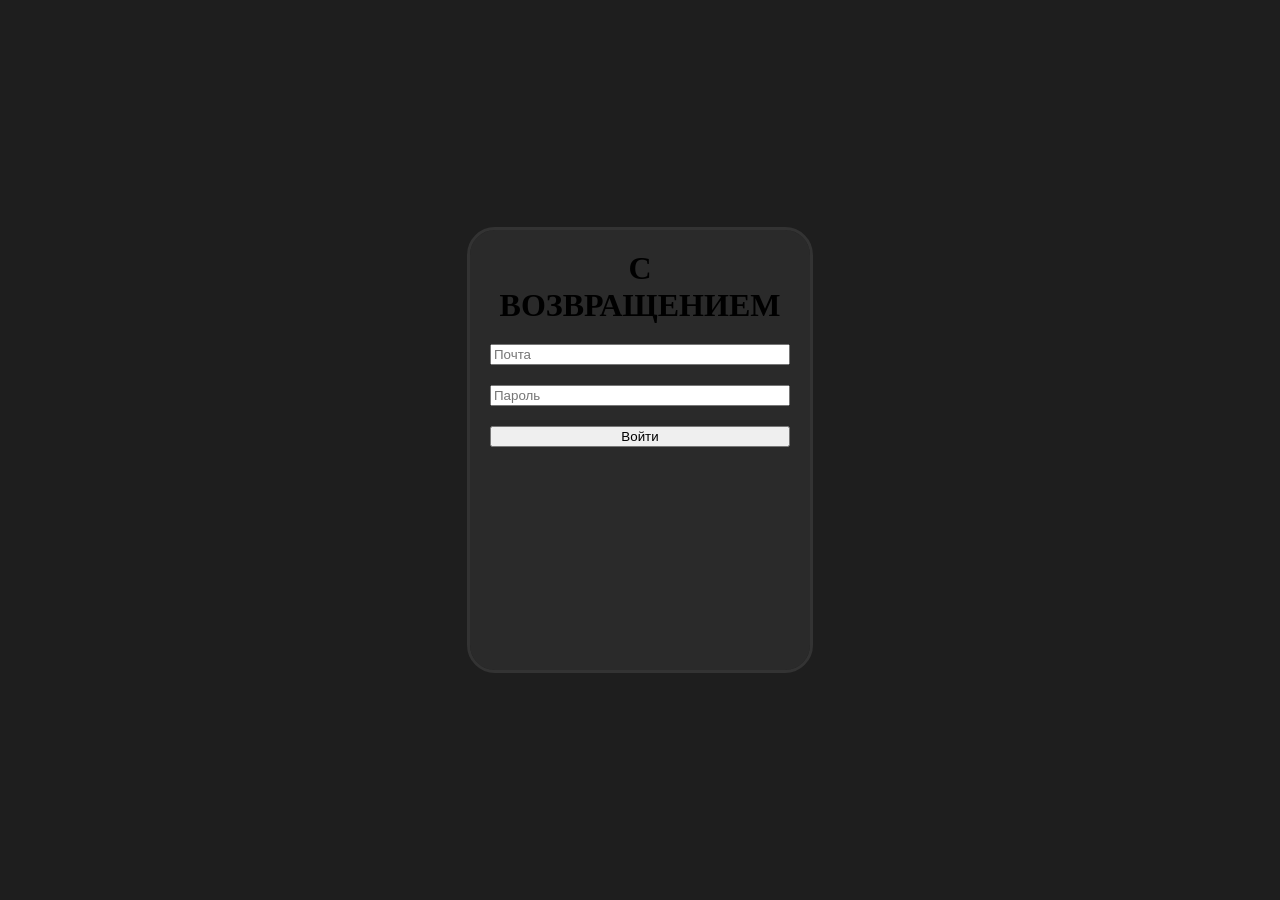
==== login.html @ 11e98ef8 "Начал делать меню логина (заново, но с дизайном из фигмы)" ====
<!DOCTYPE html>
<html lang="en">
<head>
  <meta charset="UTF-8">
  <meta name="viewport" content="width=device-width, initial-scale=1.0">
  <meta name="darkreader-lock">
  <title>Nolejje</title>
  <link href="login.css" rel="stylesheet">
</head>
<body>
  <div class="root">
    <div class="login_window">
      <h1 class="login_h1">С ВОЗВРАЩЕНИЕМ</h1>
      <input class="login_input" type="email" placeholder="Почта">
      <input class="login_input" type="password" placeholder="Пароль">
      <button>Войти</button>
    </div>
  </div>
</body>
<script src="login.js"></script>
</html>
---- login.css ----
body {
  display: flex;
  background-color: #1e1e1e;
  flex-direction: column;
  min-height: 100vh;
  margin: 0;
}

.root {
  flex: 1;
  display: flex;
  justify-content: center;
  align-items: center;
}

.login_window {
  display: flex;
  flex-direction: column;
  background-color: #2a2a2a;
  width: 300px;
  height: 400px;
  padding: 20px;
  outline: 3px solid #333333;
  border-radius: 25px;
}

.login_h1 {
  display: flex;
  margin: 0 0 20px 0;
  text-align: center;
  align-items: flex-start;
}

.login_input {
  display: flex;
  align-items: center;
  margin: 0 0 20px 0;
}
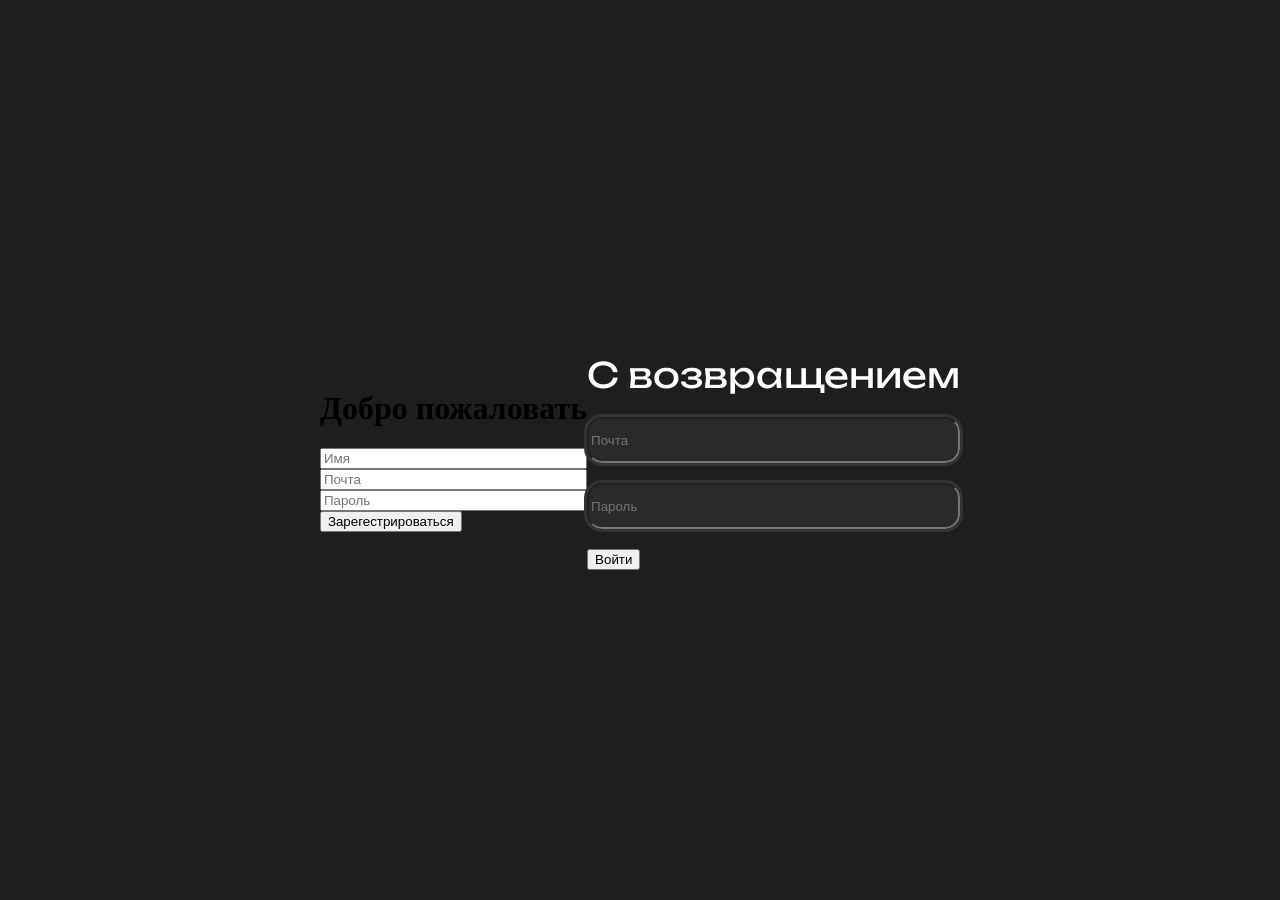
==== commit 155e663c: "Продолжаю делать страницу логина/регистрации попутно вспоминая основы html и css" ====
--- a/login.html
+++ b/login.html
@@ -6,13 +6,25 @@
   <meta name="darkreader-lock">
   <title>Nolejje</title>
   <link href="login.css" rel="stylesheet">
+  <link href="https://fonts.googleapis.com/css2?family=Unbounded:wght@400;500;700&display=swap" rel="stylesheet">  <!шрифт unbounded--!>
 </head>
 <body>
   <div class="root">
-    <div class="login_window">
-      <h1 class="login_h1">С ВОЗВРАЩЕНИЕМ</h1>
-      <input class="login_input" type="email" placeholder="Почта">
-      <input class="login_input" type="password" placeholder="Пароль">
+    <div id="register_window">
+      <h1 class="register_h1">Добро пожаловать</h1>
+      <div class="inputs">
+        <input class="register_input" type="text" placeholder="Имя">
+        <input class="register_input" type="email" placeholder="Почта">
+        <input class="register_input" type="password" placeholder="Пароль">
+      </div>
+      <button>Зарегестрироваться</button>
+    </div>
+    <div id="login_window">
+      <h1 class="login_h1">С возвращением</h1>
+      <div class="inputs">
+        <input class="login_input" type="email" placeholder="Почта">
+        <input class="login_input" type="password" placeholder="Пароль">
+      </div>
       <button>Войти</button>
     </div>
   </div>
--- a/login.css
+++ b/login.css
@@ -17,22 +17,34 @@
   display: flex;
   flex-direction: column;
   background-color: #2a2a2a;
-  width: 300px;
-  height: 400px;
-  padding: 20px;
+  width: 500px;
+  height: 600px;
+  padding: 0 20px 0 20px;
   outline: 3px solid #333333;
   border-radius: 25px;
 }
 
 .login_h1 {
-  display: flex;
-  margin: 0 0 20px 0;
+  font-family: 'Unbounded';
+  font-size: 35px;
+  font-weight: 400;
+  color: #ffffff;
+  margin-bottom: 20px;
   text-align: center;
-  align-items: flex-start;
 }
 
+.inputs {
+  display: flex;
+  flex-direction: column;
+  margin-top: 20px;
+}
+
+
 .login_input {
-  display: flex;
-  align-items: center;
-  margin: 0 0 20px 0;
+  margin-bottom: 20px;
+  outline: 3px solid #333333;
+  color: #ffffff;
+  background-color: #2a2a2a;
+  border-radius: 15px;
+  height: 40px;
 }
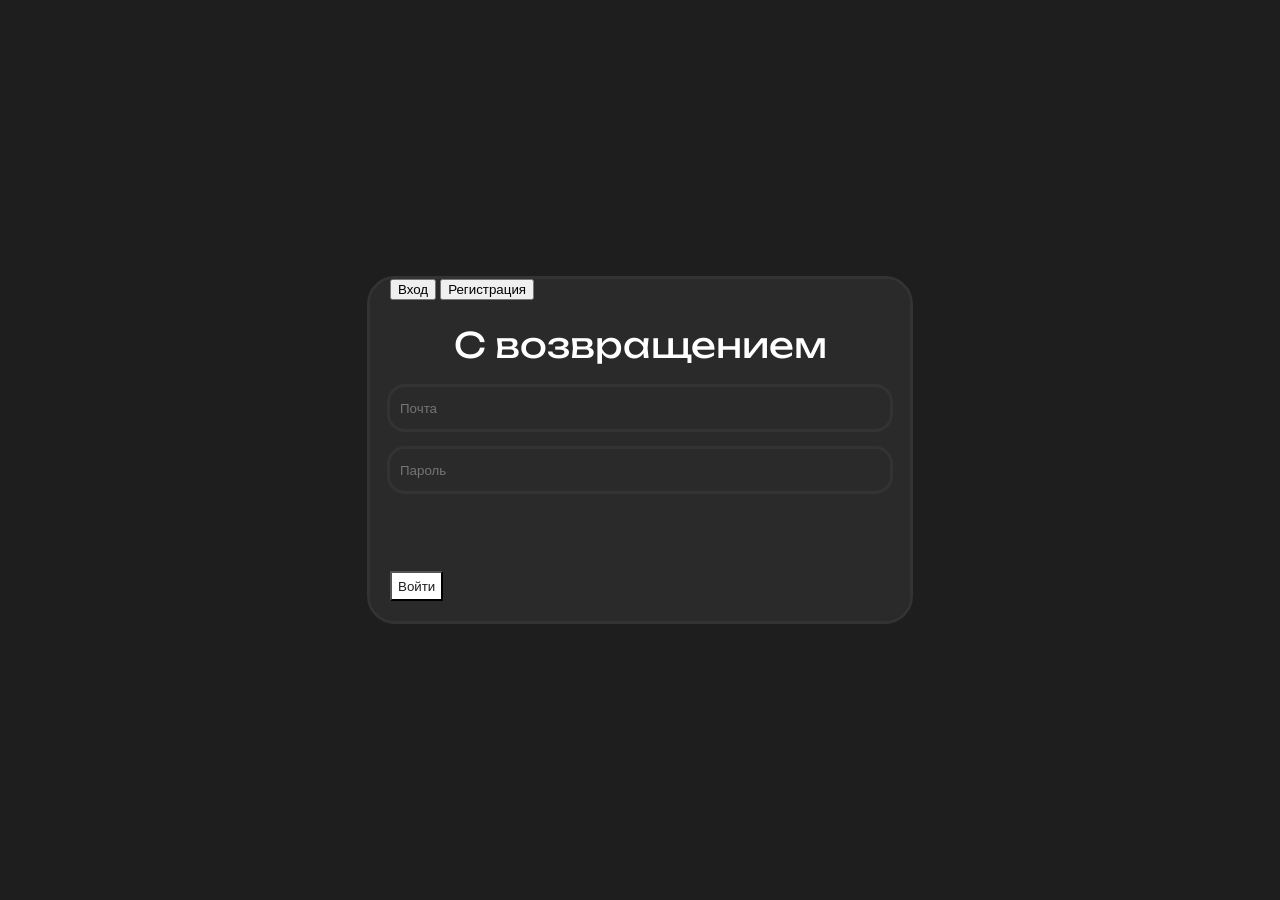
==== commit 678f028c: "снова небольшие корректировки + немного функционала в js" ====
--- a/login.html
+++ b/login.html
@@ -5,27 +5,39 @@
   <meta name="viewport" content="width=device-width, initial-scale=1.0">
   <meta name="darkreader-lock">
   <title>Nolejje</title>
+  <link rel="icon" type="image/png" href="icon.png">
   <link href="login.css" rel="stylesheet">
   <link href="https://fonts.googleapis.com/css2?family=Unbounded:wght@400;500;700&display=swap" rel="stylesheet">  <!шрифт unbounded--!>
 </head>
 <body>
   <div class="root">
-    <div id="register_window">
-      <h1 class="register_h1">Добро пожаловать</h1>
-      <div class="inputs">
-        <input class="register_input" type="text" placeholder="Имя">
-        <input class="register_input" type="email" placeholder="Почта">
-        <input class="register_input" type="password" placeholder="Пароль">
+    <div class="window">
+      <div id="tabs">
+        <button id="loginTab">Вход</button>
+        <button id="registerTab">Регистрация</button>
       </div>
-      <button>Зарегестрироваться</button>
-    </div>
-    <div id="login_window">
-      <h1 class="login_h1">С возвращением</h1>
-      <div class="inputs">
-        <input class="login_input" type="email" placeholder="Почта">
-        <input class="login_input" type="password" placeholder="Пароль">
+      <div id="register">
+        <h1 class="h1">Добро пожаловать</h1>
+        <div class="inputs">
+          <input class="input" type="text" placeholder="Имя">
+          <input class="input" type="email" placeholder="Почта">
+          <input class="input" type="password" placeholder="Пароль">
+          <div class="role_tabs">
+            <button class="role_tab">Ученик</button>
+            <button class="role_tab">Учитель</button>
+            <button class="role_tab">Админ</button>
+          </div>
+        </div>
+        <button class="button">Зарегестрироваться</button>
       </div>
-      <button>Войти</button>
+      <div id="login">
+        <h1 class="h1">С возвращением</h1>
+        <div class="inputs">
+          <input class="input" type="email" placeholder="Почта">
+          <input class="input" type="password" placeholder="Пароль">
+        </div>
+        <button class="button">Войти</button>
+      </div>
     </div>
   </div>
 </body>
--- a/login.css
+++ b/login.css
@@ -13,18 +13,17 @@
   align-items: center;
 }
 
-.login_window {
+.window {
   display: flex;
   flex-direction: column;
   background-color: #2a2a2a;
   width: 500px;
-  height: 600px;
   padding: 0 20px 0 20px;
   outline: 3px solid #333333;
   border-radius: 25px;
 }
 
-.login_h1 {
+.h1 {
   font-family: 'Unbounded';
   font-size: 35px;
   font-weight: 400;
@@ -40,11 +39,44 @@
 }
 
 
-.login_input {
+.input {
   margin-bottom: 20px;
+  border: none;
+  padding-left: 10px;
   outline: 3px solid #333333;
   color: #ffffff;
   background-color: #2a2a2a;
   border-radius: 15px;
   height: 40px;
+}
+
+.button {
+  margin-top: 60px;
+  margin-bottom: 20px;
+  color: #1e1e1e;
+  background-color: #ffffff;
+  align-items: center;
+  height: 30px;
+}
+
+.role_tabs {
+  display: flex;
+  gap: 10px;
+}
+
+.role_tab {
+  font-size: 15px;
+  font-family: 'Unbounded';
+  border: none;
+  background-color: #ffffff;
+  outline: 3px solid #333333;
+  color: #2a2a2a;
+  border-radius: 10px;
+  height: 40px;
+  width: 100vw;
+  text-align: center;
+}
+
+#register {
+  display: none;
 }
